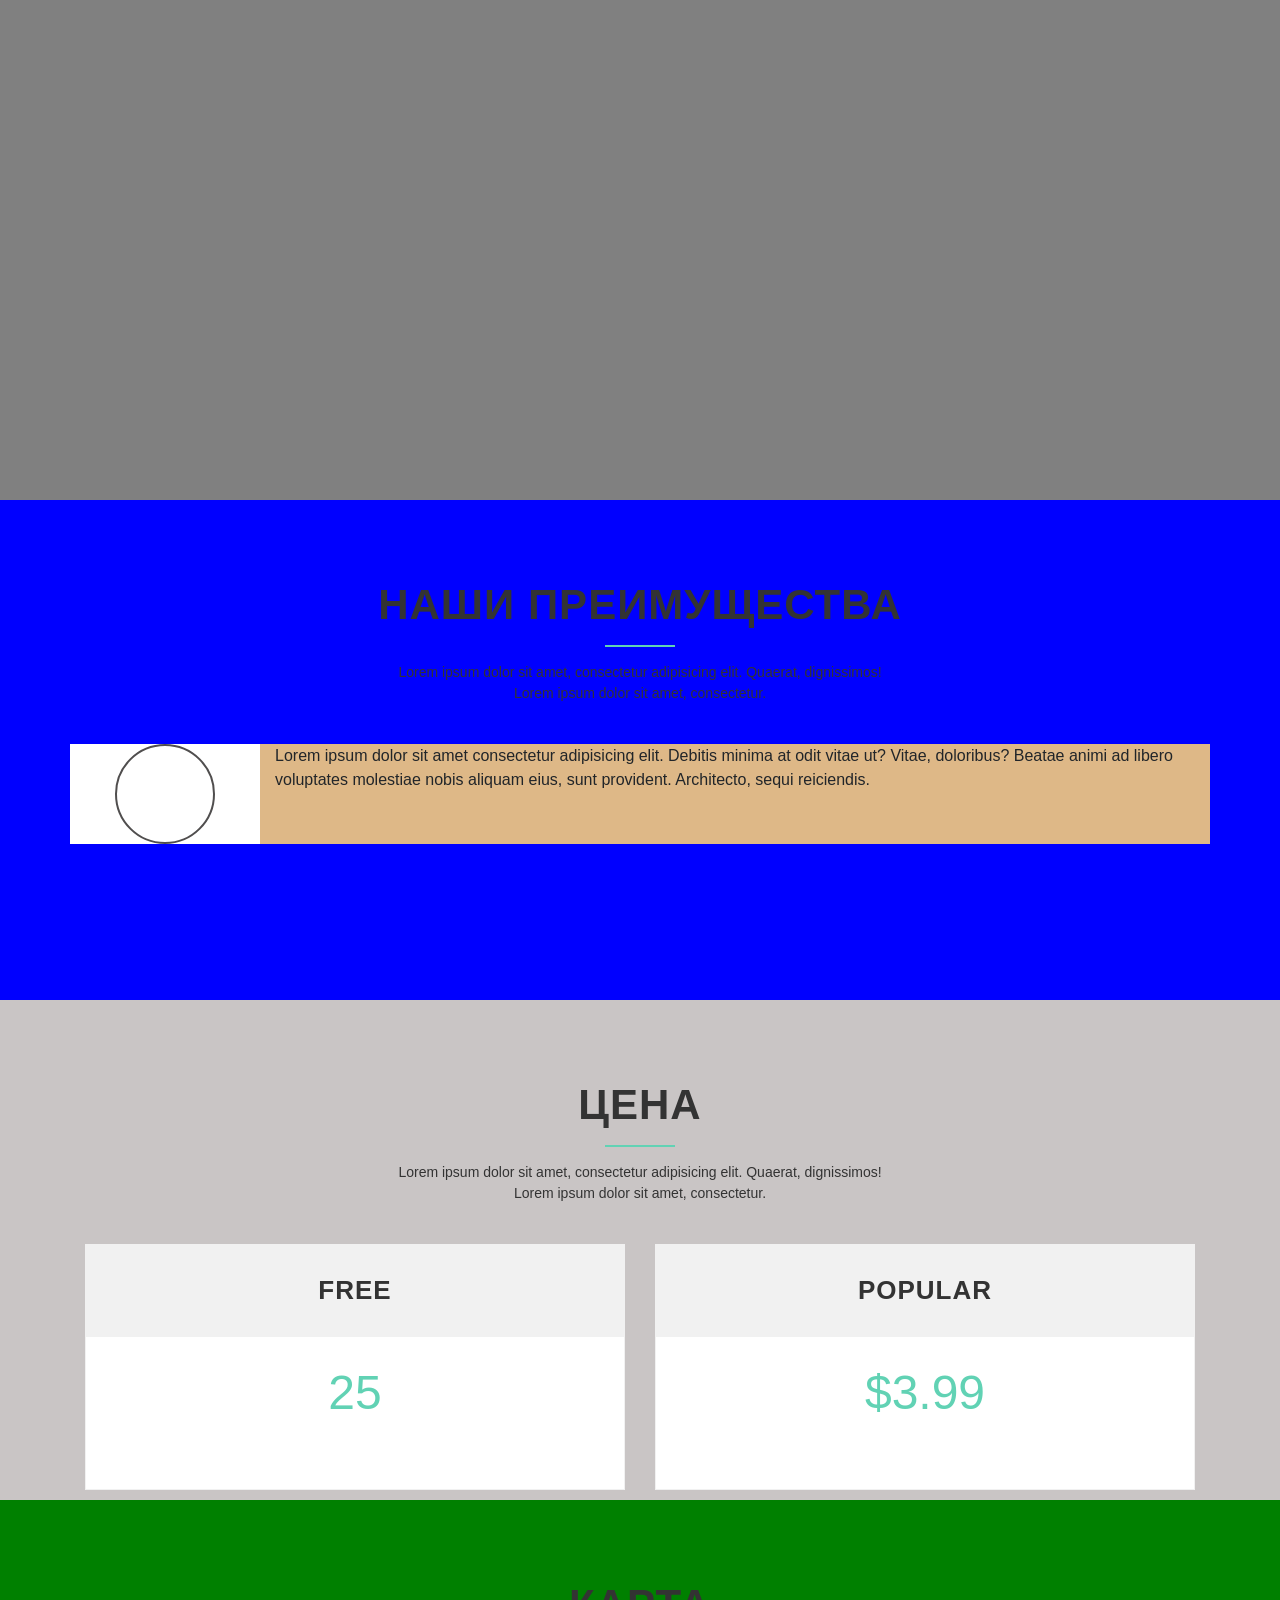
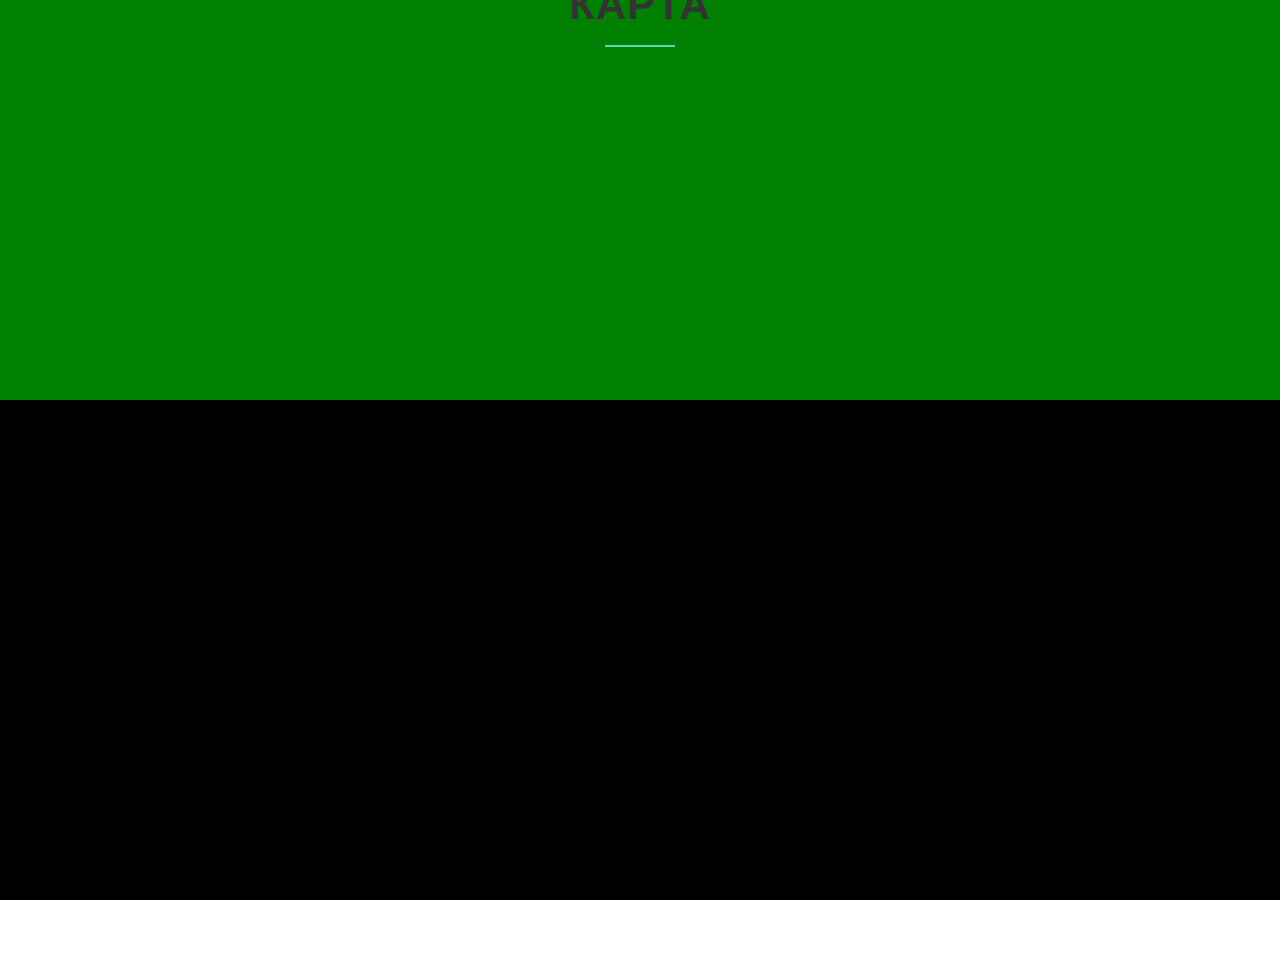
==== Project/project.html @ cc798feb "price" ====
<!doctype html>
<html lang="en">

<head>
    <!-- Required meta tags -->
    <meta charset="utf-8">
    <meta name="viewport" content="width=device-width, initial-scale=1, shrink-to-fit=no">

    <!-- Bootstrap CSS -->
    <link rel="stylesheet" href="https://stackpath.bootstrapcdn.com/bootstrap/4.3.1/css/bootstrap.min.css"
        integrity="sha384-ggOyR0iXCbMQv3Xipma34MD+dH/1fQ784/j6cY/iJTQUOhcWr7x9JvoRxT2MZw1T" crossorigin="anonymous">
    <link rel="stylesheet" href="project.css">
    <link rel="stylesheet" href="./fonts/fontawesome.min.css">
    <title></title>
</head>

<body>

    <section class="contacts">
        <div class="section-contant container"></div>
    </section>

    <section class="advantages">
        <div class="section-contant container">
           <div class="section-header">
               <h2 class="section-title">Наши преимущества</h2>
               <hr class="lines">
               <p class="section-subtitle">Lorem ipsum dolor sit amet, consectetur adipisicing elit. Quaerat,
                   dignissimos! <br> Lorem ipsum dolor sit amet, consectetur.</p>
           </div> 
            <div class="row">
                <div class="service-picture col-2">
                    <div class="icon"></div>
                </div>
                <div class="service-description col-10">
                    Lorem ipsum dolor sit amet consectetur adipisicing elit. Debitis minima at odit vitae ut? Vitae,
                    doloribus? Beatae animi ad libero voluptates molestiae nobis aliquam eius, sunt provident.
                    Architecto, sequi reiciendis.
                </div>
            </div>
        </div>

    </section>

    <section class="price">
        <div class="section-contant container">
            <div class="section-header">
                <h2 class="section-title">Цена</h2>
                <hr class="lines">
                <p class="section-subtitle">Lorem ipsum dolor sit amet, consectetur adipisicing elit. Quaerat,
                    dignissimos! <br> Lorem ipsum dolor sit amet, consectetur.</p>
            </div>

            <div class="row pricing-tables">
                <div class="col-md-6 col-sm-6 col-xs-12">
                    <div class="pricing-table">
                        <div class="pricing-details">
                            <h2>Free</h2>
                            <span>25</span>
                        </div>
                    </div>
                </div>
                <div class="col-md-6 col-sm-6 col-xs-12">
                    <div class="pricing-table">
                        <div class="pricing-details">
                            <h2>Popular</h2>
                            <span>$3.99</span>
                        </div>
                    </div>
                </div>
            </div>


    </section>

    <section class="map">
        <div class="section-contant container">
            <div class="section-header">
                <h2 class="section-title">Карта</h2>
                <hr class="lines">
            </div>
        </div>
    </section>

    <section class="footer">
        <div class="section-contant container"></div>
    </section>



    <!-- Optional JavaScript -->
    <!-- jQuery first, then Popper.js, then Bootstrap JS -->
    <script src="https://code.jquery.com/jquery-3.3.1.slim.min.js"
        integrity="sha384-q8i/X+965DzO0rT7abK41JStQIAqVgRVzpbzo5smXKp4YfRvH+8abtTE1Pi6jizo"
        crossorigin="anonymous"></script>
    <script src="https://cdnjs.cloudflare.com/ajax/libs/popper.js/1.14.7/umd/popper.min.js"
        integrity="sha384-UO2eT0CpHqdSJQ6hJty5KVphtPhzWj9WO1clHTMGa3JDZwrnQq4sF86dIHNDz0W1"
        crossorigin="anonymous"></script>
    <script src="https://stackpath.bootstrapcdn.com/bootstrap/4.3.1/js/bootstrap.min.js"
        integrity="sha384-JjSmVgyd0p3pXB1rRibZUAYoIIy6OrQ6VrjIEaFf/nJGzIxFDsf4x0xIM+B07jRM"
        crossorigin="anonymous"></script>
</body>

</html>
---- Project/project.css ----
h1, h2, h3, h4, h5 {
    font-family: 'Roboto', sans-serif;
    font-size: 40px;
    font-weight: 500;
    letter-spacing: 1px;
    
  }
div{
    display: block;
}

/* SECTION */

section{
    height: 500px;
justify-content: center;
padding: 80px 0;
}
 
  .section-header {
    color: #fff;
    margin-bottom: 40px;
    text-align: center;
  }
  
  .section-header .section-title {
    font-size: 42px;
    margin-top: 0;
    text-transform: uppercase;
    font-weight: 700;
    color: #333;
    position: relative;
  }
  
  .section-header .section-title span {
    color: #61D2B4;
  }
  
  .section-header .section-subtitle {
    margin-top: 15px;
    color: #333;
    font-size: 14px;
    font-weight: 400;
  }
  
  .section-header .lines {
    margin: auto;
    width: 70px;
    position: relative;
    border-top: 2px solid #61D2B4;
    margin-top: 15px;
  }

 .section-contant{
    max-width: 1140px;
    margin-left: auto;
    margin-right: auto;
    padding-left: 15px;
    padding-right: 15px;
    width: 100%;
     height: 500px;

 }

.contacts{
    background: gray;

}

.advantages{
background: blue;
}

.price{
background: rgb(201, 197, 197);
}

.map{
background: green;
}

.footer{
    background: black;
}
.container-fluid.one{
    color: red;
}

.row{
    display: flex;
    flex-wrap: wrap;
    margin-left: -15px;
    margin-right: -15px;
}

.card{
    position: relative;
display: flex;
flex-direction: column;
background: #fff;
border-radius: 0.25rem;
}

.service-picture{
background: #fff;
height: 100px;
display: flex;
justify-content: center;
}

.service-description{
background: burlywood;
height: 100px;
}

.icon{
    height: 100px;
    width: 100px;
    border-radius: 50%;
    border: 2px solid rgb(80, 78, 78);
}
    
.advantages__content{
    display: flex;
}

.advantages__item{
    flex: 1 1 0;
}

/* Price */

.pricing-table {
    padding: 0px 0px 40px 0px;
    margin: 0 auto;
    margin-bottom: 5px;
    border: transparent;
    text-align: center;
    background-color: #FFFFFF;
    border: 1px solid #f1f1f1;
    -webkit-transition: all 0.3s;
    -moz-transition: all 0.3s;
    transition: all 0.3s;
  }
  
  .pricing-table:hover {
    box-shadow: 0 0 20px 0 rgba(0, 0, 0, 0.1);
  }
  
  .pricing-table .pricing-details h2 {
    font-size: 26px;
    font-weight: 700;
    color: #333;
    margin-bottom: 20px;
    text-transform: uppercase;
    background: #f1f1f1;
    padding: 30px 0;
  }
  
  .pricing-table .pricing-details span {
    display: inline-block;
    font-size: 48px;
    font-weight: 400;
    color: #61D2B4;
    margin-bottom: 20px;
  }

  .table-left {
    margin-top: 20px;
  }
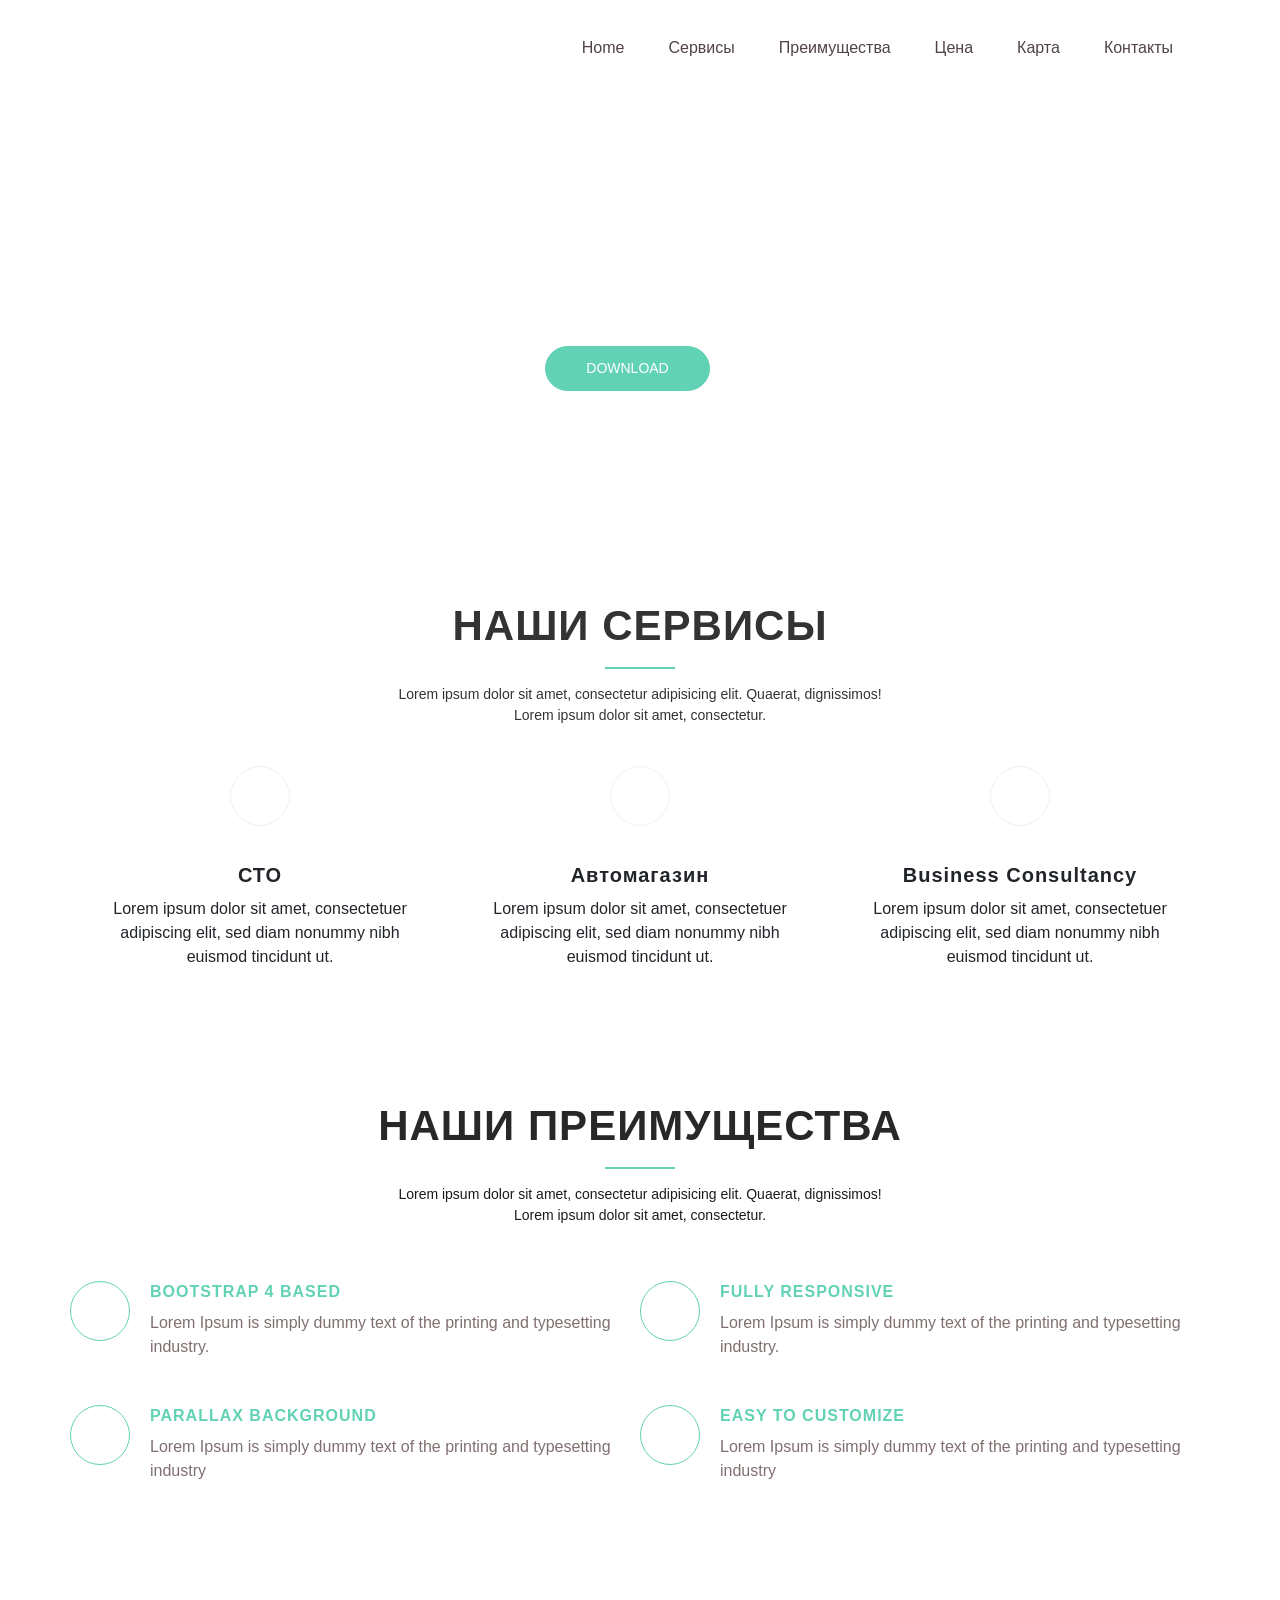
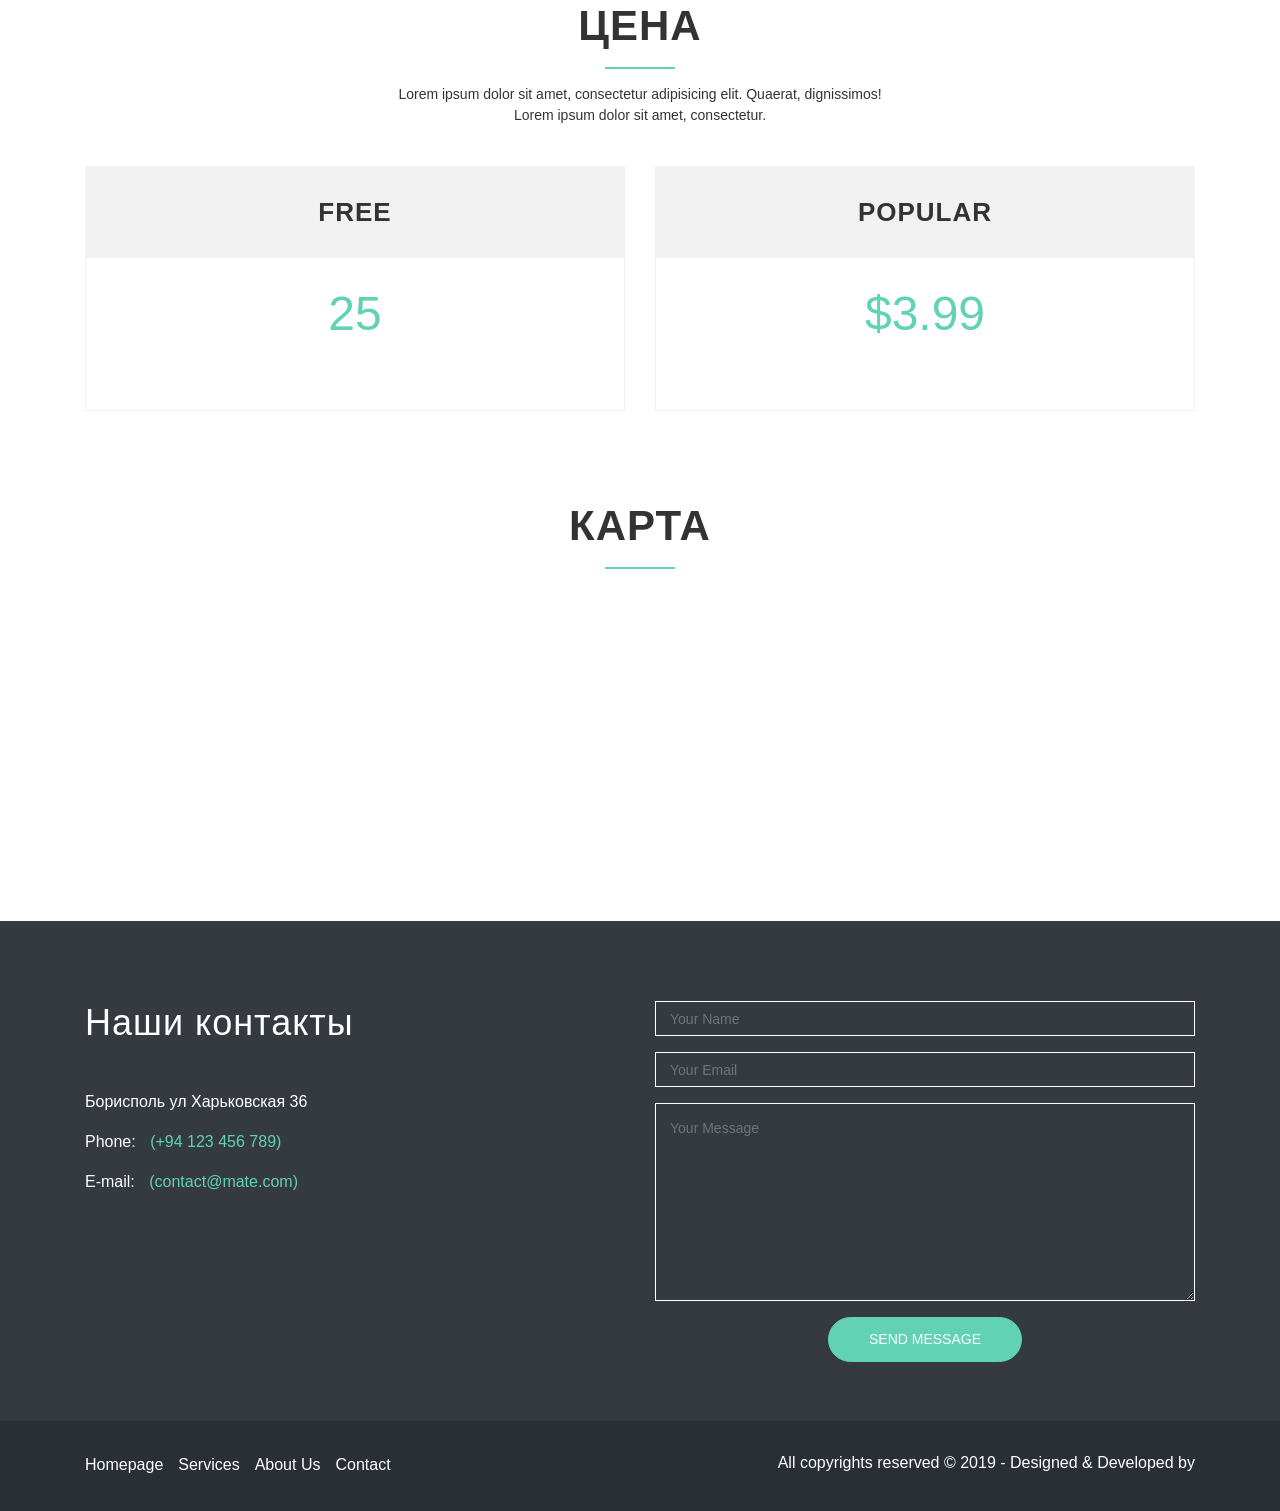
==== commit 530d0d81: "nav" ====
--- a/Project/project.html
+++ b/Project/project.html
@@ -16,33 +16,217 @@
 
 <body>
 
-    <section class="contacts">
-        <div class="section-contant container"></div>
-    </section>
-
-    <section class="advantages">
+
+    <!-- Header Section Start -->
+    <header id="hero-area" data-stellar-background-ratio="0.5">
+        <!-- Navbar Start -->
+
+        <nav class="navbar navbar-expand-lg fixed-top scrolling-navbar indigo">
+            <div class="section-contant container">
+                <!-- Brand and toggle get grouped for better mobile display -->
+                <div class="navbar-header">
+                    <a href="index.html" class="navbar-brand"><img class="img-fulid" src="img/logo.png" alt=""></a>
+                    <button class="navbar-toggler" type="button" data-toggle="collapse" data-target="#main-navbar"
+                        aria-controls="main-navbar" aria-expanded="false" aria-label="Toggle navigation">
+                        <i class="lnr lnr-menu"></i>
+                    </button>
+                </div>
+                <div class="collapse navbar-collapse" id="main-navbar">
+                    <ul class="navbar-nav mr-auto w-100 justify-content-end">
+                        <li class="nav-item">
+                            <a class="nav-link page-scroll" href="#hero-area">Home</a>
+                        </li>
+                        <li class="nav-item">
+                            <a class="nav-link page-scroll" href="#services">Сервисы</a>
+                        </li>
+                        <li class="nav-item">
+                            <a class="nav-link page-scroll" href="#advantages">Преимущества</a>
+                        </li>
+                        <li class="nav-item">
+                            <a class="nav-link page-scroll" href="#pricing">Цена</a>
+                        </li>
+                        <li class="nav-item">
+                            <a class="nav-link page-scroll" href="#map">Карта</a>
+                        </li>
+                        <li class="nav-item">
+                            <a class="nav-link page-scroll" href="#contacts">Контакты</a>
+                        </li>
+                    </ul>
+                </div>
+            </div>
+
+            <!-- Mobile Menu Start -->
+            <ul class="mobile-menu">
+                <li>
+                    <a class="page-scroll" href="#hero-area">Home</a>
+                </li>
+                <li>
+                    <a class="page-scroll" href="#services">Сервисы</a>
+                </li>
+                <li>
+                    <a class="page-scroll" href="#advantages">Преимущества</a>
+                </li>
+                <li>
+                    <a class="page-scroll" href="#pricing">Ценф</a>
+                </li>
+                <li>
+                    <a class="page-scroll" href="#map">Карта</a>
+                </li>
+                <li>
+                    <a class="page-scroll" href="#contacts">Контакты</a>
+                </li>
+            </ul>
+            <!-- Mobile Menu End -->
+        </nav>
+
+        <!-- Navbar End -->
+        <div class="container">
+            <div class="row justify-content-md-center">
+                <div class="col-md-10">
+                    <div class="contents text-center">
+                        <h1 class="wow fadeInDown" data-wow-duration="1000ms" data-wow-delay="0.3s">Mate - Free Parallax
+                            Website Template</h1>
+                        <p class="lead  wow fadeIn" data-wow-duration="1000ms" data-wow-delay="400ms">Lorem ipsum dolor
+                            sit amet, consectetur adipiscing elit. </p>
+                        <a href="#" class="btn btn-common wow fadeInUp" data-wow-duration="1000ms"
+                            data-wow-delay="400ms">Download</a>
+                    </div>
+                </div>
+            </div>
+        </div>
+    </header>
+    <!-- Header Section End -->
+
+    </header>
+
+    <!--Services Section-->
+
+    <section id="services" class="section" data-stellar-background-ratio="0.2">
         <div class="section-contant container">
-           <div class="section-header">
-               <h2 class="section-title">Наши преимущества</h2>
-               <hr class="lines">
-               <p class="section-subtitle">Lorem ipsum dolor sit amet, consectetur adipisicing elit. Quaerat,
-                   dignissimos! <br> Lorem ipsum dolor sit amet, consectetur.</p>
-           </div> 
+            <div class="section-header">
+                <h2 class="section-title">Наши сервисы</h2>
+                <hr class="lines">
+                <p class="section-subtitle">Lorem ipsum dolor sit amet, consectetur adipisicing elit. Quaerat,
+                    dignissimos! <br> Lorem ipsum dolor sit amet, consectetur.</p>
+            </div>
+
             <div class="row">
-                <div class="service-picture col-2">
-                    <div class="icon"></div>
-                </div>
-                <div class="service-description col-10">
-                    Lorem ipsum dolor sit amet consectetur adipisicing elit. Debitis minima at odit vitae ut? Vitae,
-                    doloribus? Beatae animi ad libero voluptates molestiae nobis aliquam eius, sunt provident.
-                    Architecto, sequi reiciendis.
-                </div>
-            </div>
-        </div>
-
-    </section>
-
-    <section class="price">
+                <div class="col-md-4 col-sm-6">
+                    <div class="item-boxes wow fadeInDown" data-wow-delay="0.2s">
+                        <div class="icon">
+                            <i class="lnr lnr-pencil"></i>
+                        </div>
+                        <h4>СТО</h4>
+                        <p>Lorem ipsum dolor sit amet, consectetuer adipiscing elit, sed diam nonummy nibh euismod
+                            tincidunt ut.</p>
+                    </div>
+                </div>
+                <div class="col-md-4 col-sm-6">
+                    <div class="item-boxes wow fadeInDown" data-wow-delay="0.8s">
+                        <div class="icon">
+                            <i class="lnr lnr-code"></i>
+                        </div>
+                        <h4>Автомагазин</h4>
+                        <p>Lorem ipsum dolor sit amet, consectetuer adipiscing elit, sed diam nonummy nibh euismod
+                            tincidunt ut.</p>
+                    </div>
+                </div>
+                <div class="col-md-4 col-sm-6">
+                    <div class="item-boxes wow fadeInDown" data-wow-delay="1.2s">
+                        <div class="icon">
+                            <i class="lnr lnr-mustache"></i>
+                        </div>
+                        <h4>Business Consultancy</h4>
+                        <p>Lorem ipsum dolor sit amet, consectetuer adipiscing elit, sed diam nonummy nibh euismod
+                            tincidunt ut.</p>
+                    </div>
+                </div>
+            </div>
+        </div>
+    </section>
+    <!-- Services Section End -->
+    </div>
+
+    </section>
+
+    <!-- Аdvantages Section  -->
+
+    <section id="advantages" class="section" data-stellar-background-ratio="0.2">
+        <div class="section-contant container">
+            <div class="section-header">
+                <h2 class="section-title">Наши преимущества</h2>
+                <hr class="lines">
+                <p class="section-subtitle">Lorem ipsum dolor sit amet, consectetur adipisicing elit. Quaerat,
+                    dignissimos! <br> Lorem ipsum dolor sit amet, consectetur.</p>
+            </div>
+
+
+            <div class="row">
+                <div class="container">
+                    <div class="row">
+                        <div class="col-lg-6 col-sm-6 col-xs-12 box-item">
+                            <span class="icon">
+                                <i class="lnr lnr-rocket"></i>
+                            </span>
+                            <div class="text">
+                                <h4>Bootstrap 4 Based</h4>
+                                <p>Lorem Ipsum is simply dummy text of the printing and typesetting industry.</p>
+                            </div>
+                        </div>
+                        <div class="col-lg-6 col-sm-6 col-xs-12 box-item">
+                            <span class="icon">
+                                <i class="lnr lnr-laptop-phone"></i>
+                            </span>
+                            <div class="text">
+                                <h4>Fully Responsive</h4>
+                                <p>Lorem Ipsum is simply dummy text of the printing and typesetting industry.</p>
+                            </div>
+                        </div>
+                        <div class="col-lg-6 col-sm-6 col-xs-12 box-item">
+                            <span class="icon">
+                                <i class="lnr lnr-layers"></i>
+                            </span>
+                            <div class="text">
+                                <h4>Parallax Background</h4>
+                                <p>Lorem Ipsum is simply dummy text of the printing and typesetting industry</p>
+                            </div>
+                        </div>
+                        <div class="col-lg-6 col-sm-6 col-xs-12 box-item">
+                            <span class="icon">
+                                <i class="lnr lnr-cog"></i>
+                            </span>
+                            <div class="text">
+                                <h4>Easy to Customize</h4>
+                                <p>Lorem Ipsum is simply dummy text of the printing and typesetting industry</p>
+                            </div>
+                        </div>
+                        <div class="col-lg-6 col-sm-6 col-xs-12 box-item">
+                            <span class="icon">
+                                <i class="lnr lnr-layers"></i>
+                            </span>
+                            <div class="text">
+                                <h4>Parallax Background</h4>
+                                <p>Lorem Ipsum is simply dummy text of the printing and typesetting industry</p>
+                            </div>
+                        </div>
+                        <div class="col-lg-6 col-sm-6 col-xs-12 box-item">
+                            <span class="icon">
+                                <i class="lnr lnr-cog"></i>
+                            </span>
+                            <div class="text">
+                                <h4>Easy to Customize</h4>
+                                <p>Lorem Ipsum is simply dummy text of the printing and typesetting industry</p>
+                            </div>
+                        </div>
+                    </div>
+                </div>
+            </div>
+        </div>
+
+    </section>
+    <!-- Аdvantages Section End -->
+
+    <section id="pricing" class="section" data-stellar-background-ratio="0.2">
         <div class="section-contant container">
             <div class="section-header">
                 <h2 class="section-title">Цена</h2>
@@ -73,7 +257,7 @@
 
     </section>
 
-    <section class="map">
+    <section id="map" class="section" data-stellar-background-ratio="0.2">
         <div class="section-contant container">
             <div class="section-header">
                 <h2 class="section-title">Карта</h2>
@@ -82,12 +266,105 @@
         </div>
     </section>
 
-    <section class="footer">
-        <div class="section-contant container"></div>
-    </section>
-
-
-
+    <!-- Contact Section Start -->
+    <section id="contact" class="section" data-stellar-background-ratio="-0.2">
+        <div class="contact-form">
+            <div class="container">
+                <div class="row">
+                    <div class="col-lg-6 col-sm-6 col-xs-12">
+                        <div class="contact-us">
+                            <h3>Наши контакты</h3>
+                            <div class="contact-address">
+                                <p>Борисполь ул Харьковская 36 </p>
+                                <p class="phone">Phone: <span>(+94 123 456 789)</span></p>
+                                <p class="email">E-mail: <span>(contact@mate.com)</span></p>
+                            </div>
+                        </div>
+                    </div>
+                    <div class="col-lg-6 col-sm-6 col-xs-12">
+                        <div class="contact-block">
+                            <form id="contactForm">
+                                <div class="row">
+                                    <div class="col-md-12">
+                                        <div class="form-group">
+                                            <input type="text" class="form-control" id="name" name="name"
+                                                placeholder="Your Name" required data-error="Please enter your name">
+                                            <div class="help-block with-errors"></div>
+                                        </div>
+                                    </div>
+                                    <div class="col-md-12">
+                                        <div class="form-group">
+                                            <input type="text" placeholder="Your Email" id="email" class="form-control"
+                                                name="name" required data-error="Please enter your email">
+                                            <div class="help-block with-errors"></div>
+                                        </div>
+                                    </div>
+                                    <div class="col-md-12">
+                                        <div class="form-group">
+                                            <textarea class="form-control" id="message" placeholder="Your Message"
+                                                rows="8" data-error="Write your message" required></textarea>
+                                            <div class="help-block with-errors"></div>
+                                        </div>
+                                        <div class="submit-button text-center">
+                                            <button class="btn btn-common" id="submit" type="submit">Send
+                                                Message</button>
+                                            <div id="msgSubmit" class="h3 text-center hidden"></div>
+                                            <div class="clearfix"></div>
+                                        </div>
+                                    </div>
+                                </div>
+                            </form>
+                        </div>
+                    </div>
+                </div>
+            </div>
+        </div>
+    </section>
+    <!-- Contact Section End -->
+
+    <!-- Footer Section Start -->
+    <footer>
+        <div class="container">
+            <div class="row">
+                <!-- Footer Links -->
+                <div class="col-lg-6 col-sm-6 col-xs-12">
+                    <ul class="footer-links">
+                        <li>
+                            <a href="#">Homepage</a>
+                        </li>
+                        <li>
+                            <a href="#">Services</a>
+                        </li>
+                        <li>
+                            <a href="#">About Us</a>
+                        </li>
+                        <li>
+                            <a href="#">Contact</a>
+                        </li>
+                    </ul>
+                </div>
+                <div class="col-lg-6 col-sm-6 col-xs-12">
+                    <div class="copyright">
+                        <p>All copyrights reserved &copy; 2019 - Designed & Developed by </p>
+                    </div>
+                </div>
+            </div>
+        </div>
+    </footer>
+    <!-- Footer Section End -->
+
+    <!--  Go To Top Link
+   <a href="#" class="back-to-top">
+    <i class="lnr lnr-arrow-up"></i>
+  </a>
+  
+  <div id="loader">
+    <div class="spinner">
+      <div class="double-bounce1"></div>
+      <div class="double-bounce2"></div>
+    </div>
+  </div>  
+ -->
     <!-- Optional JavaScript -->
     <!-- jQuery first, then Popper.js, then Bootstrap JS -->
     <script src="https://code.jquery.com/jquery-3.3.1.slim.min.js"
--- a/Project/project.css
+++ b/Project/project.css
@@ -1,3 +1,8 @@
+/* 
+1. SECTION TITLE
+2. Button
+3. Nav Bar */
+
 h1, h2, h3, h4, h5 {
     font-family: 'Roboto', sans-serif;
     font-size: 40px;
@@ -8,9 +13,32 @@
 div{
     display: block;
 }
-
-/* SECTION */
-
+ul {
+    margin: 0;
+    padding: 0;
+  }
+  
+  ul li {
+    list-style: none;
+  }
+  
+  a:hover,
+  a:focus {
+    text-decoration: none;
+    outline: none;
+  }
+  
+  a:not([href]):not([tabindex]) {
+    color: rgb(105, 104, 104);
+  }
+  
+  a:not([href]):not([tabindex]):focus, a:not([href]):not([tabindex]):hover {
+    color: #61D2B4;
+  } 
+
+/* ==========================================================================
+  5. SECTION TITLE
+   ========================================================================== */
 section{
     height: 500px;
 justify-content: center;
@@ -58,30 +86,374 @@
     padding-left: 15px;
     padding-right: 15px;
     width: 100%;
-     height: 500px;
-
  }
 
-.contacts{
-    background: gray;
-
-}
-
-.advantages{
-background: blue;
-}
-
-.price{
-background: rgb(201, 197, 197);
-}
-
-.map{
-background: green;
-}
-
-.footer{
-    background: black;
-}
+/* ==========================================================================
+  5. Button
+   ========================================================================== */
+ .btn {
+    font-size: 14px;
+    padding: 11px 40px;
+    border-radius: 0px;
+    font-weight: 400;
+    color: #fff;
+    text-transform: uppercase;
+    -webkit-transition: all 0.2s linear;
+    -moz-transition: all 0.2s linear;
+    -o-transition: all 0.2s linear;
+    transition: all 0.2s linear;
+    display: inline-block;
+  }
+  
+  .btn:focus,
+  .btn:active {
+    box-shadow: none;
+    outline: none;
+    color: #fff;
+  }
+  
+  .btn-common {
+    border: 1px solid #61D2B4;
+    background: #61D2B4;
+    position: relative;
+    color: #fff;
+    z-index: 1;
+    border-radius: 30px;
+  }
+  
+  .btn-common:hover {
+    color: #fff;
+    background: #33b391;
+    border-color: #33b391;
+    transition: all .50s ease-in-out;
+    -moz-transition: all .50s ease-in-out;
+    -webkit-transition: all .50s ease-in-out;
+  }
+  
+  .btn-border {
+    color: #fff;
+    background-color: transparent;
+    border: 2px solid #fff;
+    border-radius: 4px;
+  }
+  
+  .btn-border:hover {
+    border: 2px solid #fff;
+    color: #fff;
+    background-color: #61D2B4;
+  }
+  
+  .btn-lg {
+    padding: 14px 33px;
+    text-transform: uppercase;
+    font-size: 16px;
+  }
+  
+  .btn-rm {
+    padding: 7px 0px;
+    color: #999;
+    text-transform: capitalize;
+  }
+  
+  .btn-rm i {
+    vertical-align: middle;
+  }
+  
+  button:focus {
+    outline: none !important;
+  }
+  
+  .clear {
+    clear: both;
+  }
+
+/* ==========================================================================
+  5. Pre loader
+   ========================================================================== */
+
+     #loader {
+        position: fixed;
+        top: 0;
+        left: 0;
+        width: 100%;
+        height: 100%;
+        background: #333;
+        z-index: 9999999999;
+      }
+      
+      .spinner {
+        width: 40px;
+        height: 40px;
+        top: 45%;
+        position: relative;
+        margin: 0px auto;
+      }
+      
+      .double-bounce1, .double-bounce2 {
+        width: 100%;
+        height: 100%;
+        border-radius: 50%;
+        background-color: #61D2B4;
+        opacity: 0.6;
+        position: absolute;
+        top: 0;
+        left: 0;
+        -webkit-animation: sk-bounce 2.0s infinite ease-in-out;
+        animation: sk-bounce 2.0s infinite ease-in-out;
+      }
+      
+      .double-bounce2 {
+        -webkit-animation-delay: -1.0s;
+        animation-delay: -1.0s;
+      }
+      
+      @-webkit-keyframes sk-bounce {
+        0%, 100% {
+          -webkit-transform: scale(0);
+        }
+        50% {
+          -webkit-transform: scale(1);
+        }
+      }
+      
+      @keyframes sk-bounce {
+        0%, 100% {
+          transform: scale(0);
+          -webkit-transform: scale(0);
+        }
+        50% {
+          transform: scale(1);
+          -webkit-transform: scale(1);
+        }
+      }
+
+/* ==========================================================================
+  5. Scroll To Up 
+   ========================================================================== */
+   .back-to-top {
+    display: none;
+    position: fixed;
+    bottom: 18px;
+    right: 15px;
+  }
+  
+  .back-to-top i {
+    display: block;
+    width: 36px;
+    height: 36px;
+    line-height: 36px;
+    color: #fff;
+    font-size: 14px;
+    text-align: center;
+    border-radius: 4px;
+    background-color: #61D2B4;
+    -webkit-transition: all 0.2s linear;
+    -moz-transition: all 0.2s linear;
+    -o-transition: all 0.2s linear;
+    transition: all 0.2s linear;
+  }
+
+/* ==========================================================================
+  5. Hero Area
+   ========================================================================== */
+#hero-area {
+    background: url(../img/hero-area.jpg) fixed no-repeat;
+    background-size: cover;
+    color: #fff;
+    overflow: hidden;
+    position: relative;
+  }
+  
+  #hero-area .overlay {
+    position: absolute;
+    width: 100%;
+    height: 100%;
+    top: 0px;
+    left: 0px;
+    background: #61D2B4;
+    opacity: 0.9;
+  }
+  
+  #hero-area .contents {
+    padding: 200px 0 130px;
+  }
+  
+  #hero-area .contents h1 {
+    color: #fff;
+    font-size: 42px;
+    font-weight: 700;
+    margin-bottom: 25px;
+  }
+  
+  #hero-area .contents p {
+    font-size: 14px;
+    color: #fff;
+    font-weight: 400;
+    line-height: 30px;
+    letter-spacing: 0.5px;
+  }
+  
+  #hero-area .contents .btn {
+    margin: 25px 25px 0px 0px;
+    text-transform: uppercase;
+  }
+  
+  #hero-area .banner_bottom_btn {
+    margin-top: 40px;
+  }
+  
+  #hero-area .banner_bottom_btn i {
+    color: #fff;
+    font-size: 48px;
+    -webkit-transition: all 0.2s linear;
+    -moz-transition: all 0.2s linear;
+    -o-transition: all 0.2s linear;
+    transition: all 0.2s linear;
+  }
+  
+  #hero-area .banner_bottom_btn i:hover {
+    color: #61D2B4;
+  }
+
+
+/* ==========================================================================
+  5. Nav Bar 
+   ========================================================================== */
+
+.navbar{
+background: rgb(26, 23, 23);
+position: fixed;
+}
+
+.navbar-brand {
+    position: relative;
+    padding: 0px;
+  }
+  
+
+  .top-nav-collapse {
+    background: #fff;
+    z-index: 999999;
+    top: 0px !important;
+    padding: 0;
+    box-shadow: 0px 3px 6px 3px rgba(201, 198, 198, 0.06);
+    -webkit-animation-duration: 1s;
+    animation-duration: 1s;
+    -webkit-animation-fill-mode: both;
+    animation-fill-mode: both;
+    -webkit-animation-name: fadeInDown;
+    animation-name: fadeInDown;
+    background: #fff !important;
+  }
+  
+  .top-nav-collapse .navbar-brand {
+    top: 0px;
+  }
+  
+  .top-nav-collapse .navbar-nav .nav-link {
+    color: #333 !important;
+    margin-top: 0px !important;
+    margin-bottom: 0px !important;
+  }
+  
+  .top-nav-collapse .navbar-nav .nav-link:hover {
+    color: #61D2B4 !important;
+  }
+  
+  .top-nav-collapse .navbar-nav .nav-link.active {
+    color: #fff !important;
+  }
+  
+  .indigo {
+    background: transparent;
+  }
+  
+  .navbar-expand-lg .navbar-nav .nav-link {
+    color: #504343;
+    padding: 0 22px;
+    margin-top: 20px;
+    margin-bottom: 20px;
+    line-height: 40px;
+    border-radius: 30px;
+    background: transparent;
+    -webkit-transition: all 0.3s ease-in-out;
+    -moz-transition: all 0.3s ease-in-out;
+    transition: all 0.3s ease-in-out;
+  }
+  
+  .navbar-expand-lg .navbar-nav li a:hover,
+  .navbar-expand-lg .navbar-nav li .active > a,
+  .navbar-expand-lg .navbar-nav li a:focus {
+    color: #61D2B4;
+  }
+  
+  .navbar .nav-link.active {
+    color: rgb(61, 60, 60) !important;
+    background: #61D2B4;
+  }
+  
+  .dropdown-toggle::after {
+    display: none;
+  }
+  
+  .slicknav_btn {
+    border-color: #61D2B4;
+  }
+  
+  .slicknav_menu .slicknav_icon-bar {
+    background: #61D2B4;
+  }
+/* only small tablets */
+@media (min-width: 768px) and (max-width: 991px) {
+    #nav-main li a.nav-link {
+      padding-top: 18px;
+    }
+  }
+  
+  .navbar-toggler {
+    display: none;
+  }
+  
+  .mobile-menu {
+    display: none;
+  }
+  
+  .slicknav_menu {
+    display: none;
+  }
+  
+  @media screen and (max-width: 768px) {
+    .navbar-header {
+      width: 100%;
+    }
+    .navbar-brand {
+      position: absolute;
+      padding: 15px;
+      top: 0;
+    }
+    .navbar-brand img {
+      width: 70%;
+    }
+    #mobile-menu {
+      display: none;
+    }
+    .slicknav_menu {
+      display: block;
+    }
+    .slicknav_nav .active a {
+      background: #61D2B4;
+      color: #fff;
+    }
+    .slicknav_nav a:hover, .slicknav_nav .active {
+      color: #61D2B4;
+      background: #f8f9fa;
+    }
+    .slicknav_nav .dropdown li a.active {
+      background: #f8f9fa;
+      color: #61D2B4;
+    }
+  }
+
 .container-fluid.one{
     color: red;
 }
@@ -101,14 +473,14 @@
 border-radius: 0.25rem;
 }
 
-.service-picture{
+.advantages-picture{
 background: #fff;
 height: 100px;
 display: flex;
 justify-content: center;
 }
 
-.service-description{
+.advantages-description{
 background: burlywood;
 height: 100px;
 }
@@ -127,9 +499,138 @@
 .advantages__item{
     flex: 1 1 0;
 }
-
-/* Price */
-
+/* ==========================================================================
+  5. Services section
+   ========================================================================== */
+   .item-boxes {
+    text-align: center;
+    padding: 0px 15px;
+    margin-bottom: 15px;
+    -webkit-transition: all 0.3s ease 0s;
+    -moz-transition: all 0.3s ease 0s;
+    transition: all 0.3s ease 0s;
+  }
+  
+  .item-boxes .icon {
+    width: 60px;
+    height: 60px;
+    text-align: center;
+    border: 1px solid #f1f1f1;
+    display: inline-block;
+    border-radius: 30px;
+    margin-bottom: 30px;
+    -webkit-transition: all 0.3s ease-in-out;
+    -moz-transition: all 0.3s ease-in-out;
+    transition: all 0.3s ease-in-out;
+  }
+  
+  .item-boxes .icon i {
+    font-size: 26px;
+    line-height: 60px;
+    color: #61D2B4;
+  }
+  
+  .item-boxes h4 {
+    font-size: 20px;
+    font-weight: 700;
+    margin-bottom: 10px;
+  }
+  
+  .item-boxes:hover .icon {
+    background: #61D2B4;
+  }
+  
+  .item-boxes:hover .icon i {
+    color: #fff;
+  }
+
+  /* ==========================================================================
+  6. Advantages Section Style
+   ========================================================================== */
+#advantages {
+    background: fixed no-repeat;
+    background-size: cover;
+    color: rgb(128, 111, 111);
+    overflow: hidden;
+    position: relative;
+  }
+  
+  #advantages .section-title {
+    color: rgb(41, 39, 39);
+  }
+  
+  #advantages .section-subtitle {
+    color: rgb(29, 26, 26);
+  }
+  
+  #advantages .icon {
+    display: inline-block;
+    width: 60px;
+    height: 60px;
+    border-radius: 30px;
+    text-align: center;
+    position: relative;
+    z-index: 1;
+  }
+  
+  #advantages .box-item {
+    padding: 15px 0;
+  }
+  
+  #advantages .box-item .icon {
+    border: 1px solid #61D2B4;
+    text-align: center;
+    float: left;
+    -webkit-transition: all 0.2s linear;
+    -moz-transition: all 0.2s linear;
+    -o-transition: all 0.2s linear;
+    transition: all 0.2s linear;
+  }
+  
+  #advantages .box-item .icon i {
+    color: #61D2B4;
+    font-size: 24px;
+    line-height: 60px;
+    -webkit-transition: all 0.2s linear;
+    -moz-transition: all 0.2s linear;
+    -o-transition: all 0.2s linear;
+    transition: all 0.2s linear;
+  }
+  
+  #advantages .box-item .text {
+    padding-left: 80px;
+  }
+  
+  #advantages .box-item .text h4 {
+    color: #61D2B4;
+    font-weight: 700;
+    font-size: 16px;
+    text-transform: uppercase;
+    line-height: 22px;
+  }
+  
+  #features .box-item .text p {
+    font-size: 14px;
+    line-height: 26px;
+  }
+  
+  #advantages .box-item:hover .icon {
+    background: #61D2B4;
+  }
+  
+  #advantages .box-item:hover .icon i {
+    color: #1d1919;
+  }
+  
+  #advantages .show-box img {
+    position: absolute;
+    bottom: -120px;
+  }
+
+
+/* ==========================================================================
+15. Price
+ ========================================================================== */
 .pricing-table {
     padding: 0px 0px 40px 0px;
     margin: 0 auto;
@@ -169,3 +670,101 @@
     margin-top: 20px;
   }
 
+/* ==========================================================================
+  14. Contact Us
+  ========================================================================== */
+  .contact-us h3 {
+    font-size: 36px;
+    margin-bottom: 45px;
+  }
+  
+  .contact-us p span {
+    color: #61D2B4;
+    padding-left: 10px;
+  }
+  
+  #contact {
+    background: #343a40;
+    color: #fff;
+    position: relative;
+  }
+  
+  .form-control {
+    width: 100%;
+    margin-bottom: 10px;
+    padding: 14px;
+    border-color: #fff;
+    border-radius: 0px;
+    color: #fff;
+    background: transparent;
+    font-size: 14px;
+    -webkit-transition: all 0.3s;
+    -moz-transition: all 0.3s;
+    transition: all 0.3s;
+  }
+  
+  .form-control:focus {
+    box-shadow: none;
+    color: #fff;
+    border-color: #61D2B4;
+    background: transparent;
+    outline: none;
+  }
+  
+  .btn.disabled, .btn:disabled {
+    opacity: 1;
+  }
+  
+  .text-danger {
+    font-size: 14px;
+    margin-top: 10px;
+  }
+  
+  .list-unstyled li {
+    color: #d9534f;
+  }
+
+/* ==========================================================================
+15. Footer Style
+ ========================================================================== */
+ footer {
+    background: #292f35;
+    padding: 20px 0;
+  }
+  
+  .footer-links {
+    line-height: 48px;
+  }
+  
+  .footer-links li {
+    float: left;
+  }
+  
+  .footer-links li a {
+    color: #fff;
+    margin-right: 15px;
+    transition: all 0.3s ease-in-out;
+    -webkit-transition: all 0.3s ease-in-out;
+    -moz-transition: all 0.3s ease-in-out;
+  }
+  
+  .footer-links li a:hover {
+    color: #61D2B4;
+  }
+  
+  .copyright {
+    margin-top: 10px;
+    float: right;
+  }
+  
+  .copyright p {
+    color: #fff;
+  }
+  
+  .copyright p a {
+    color: #fff;
+  }
+  
+  .copyright p a:hover {
+    color: #61D2B4;
+  }
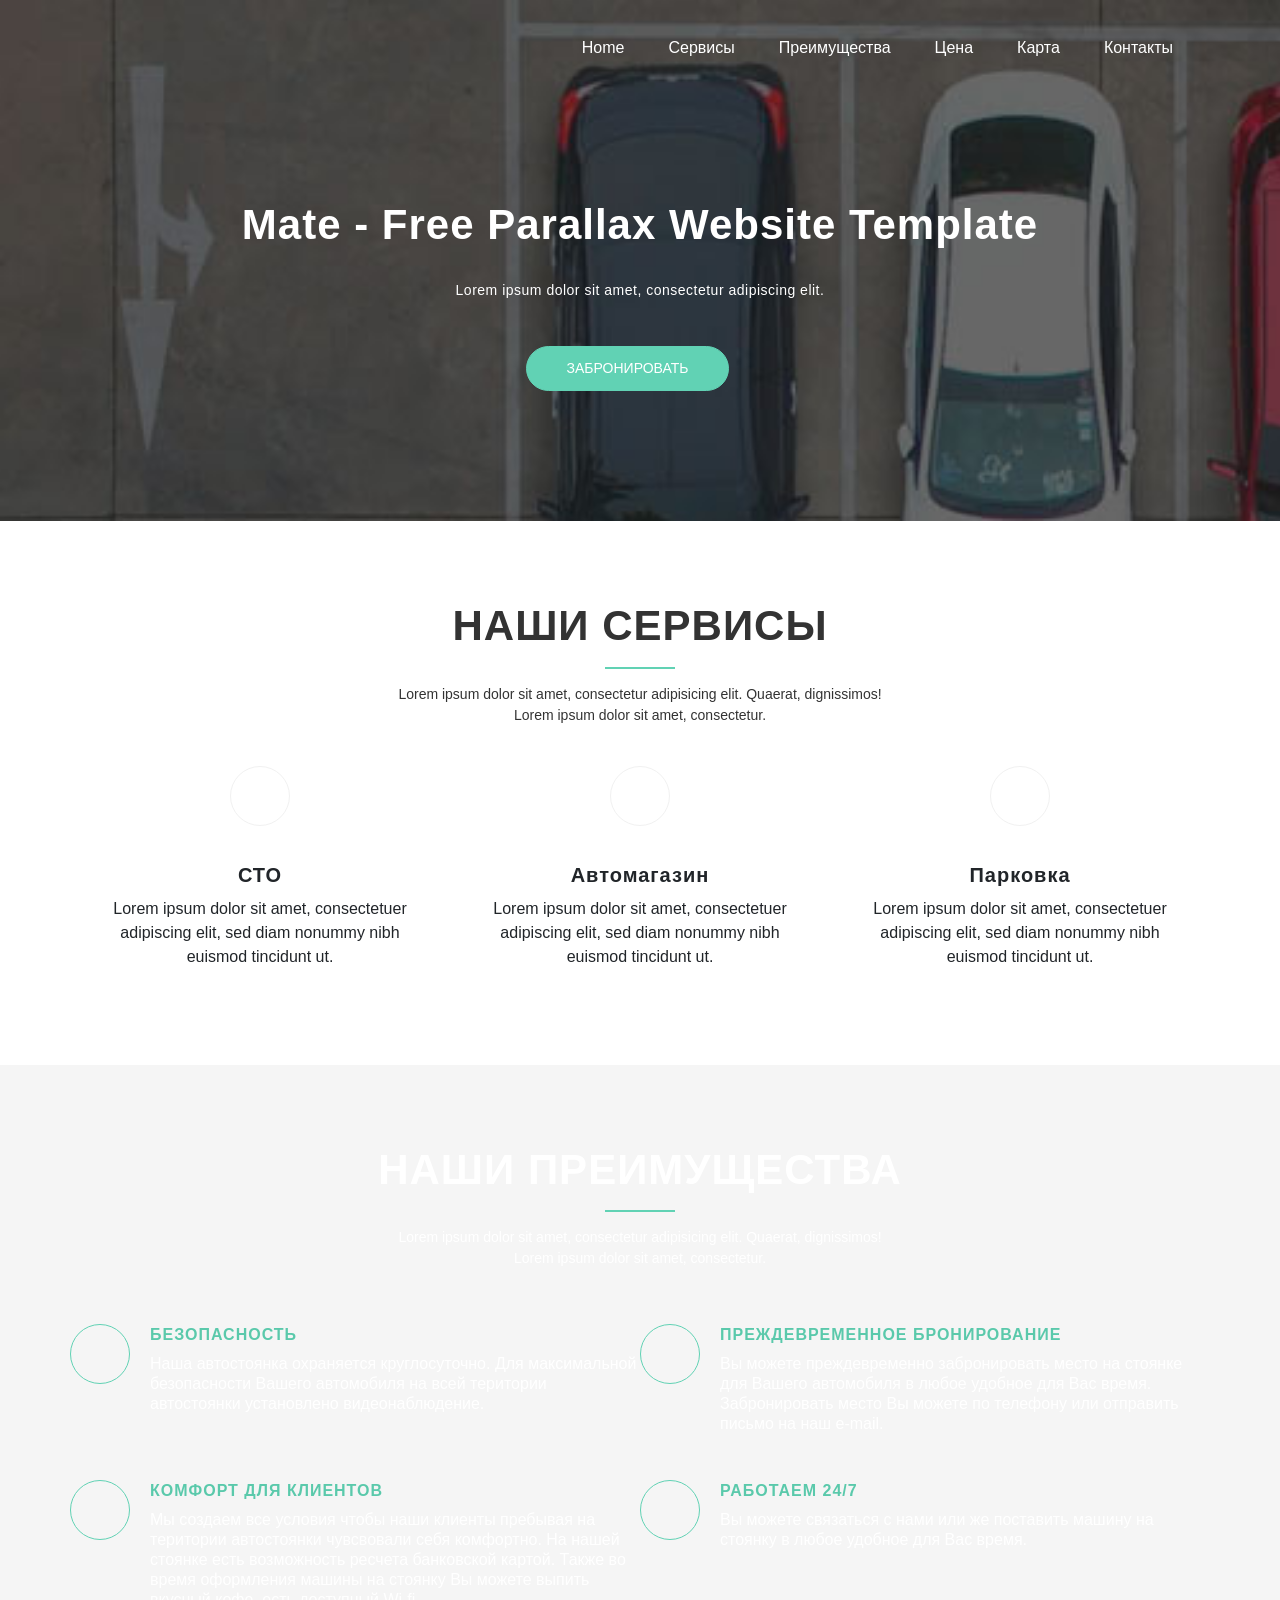
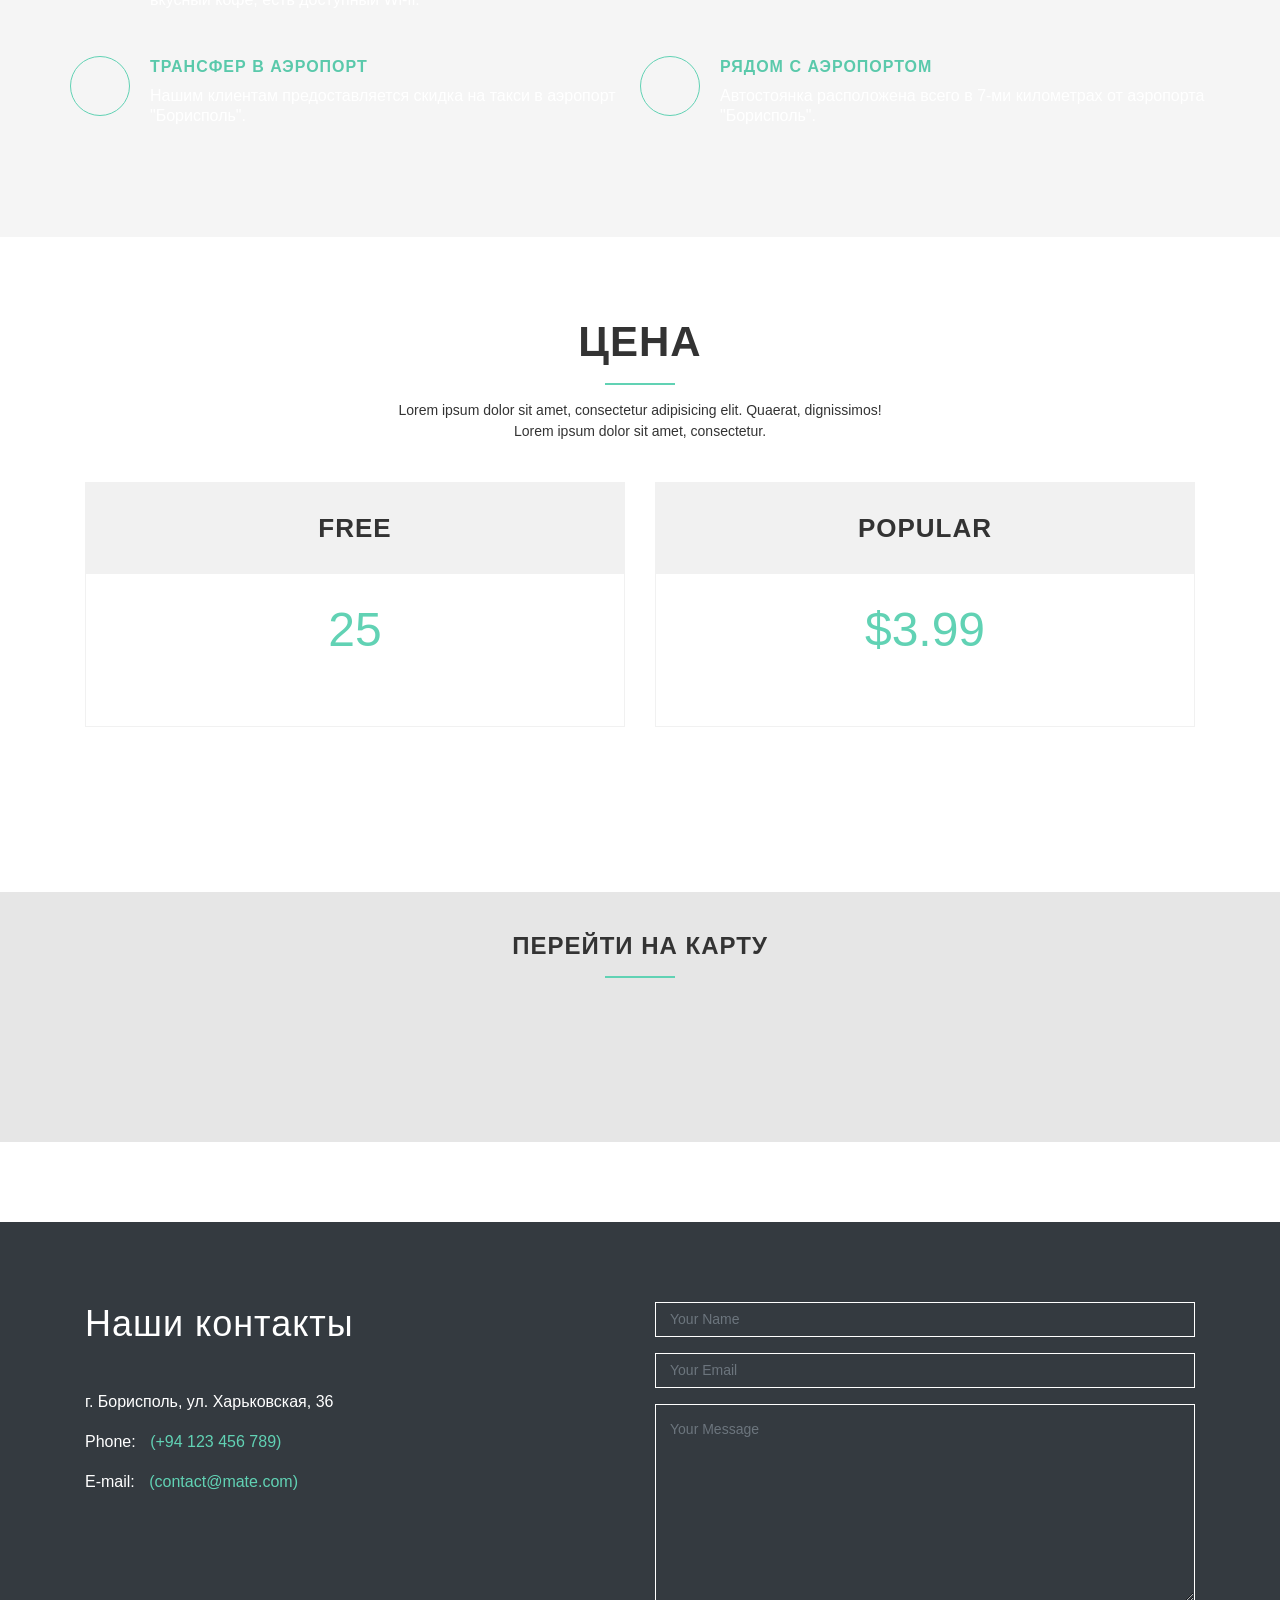
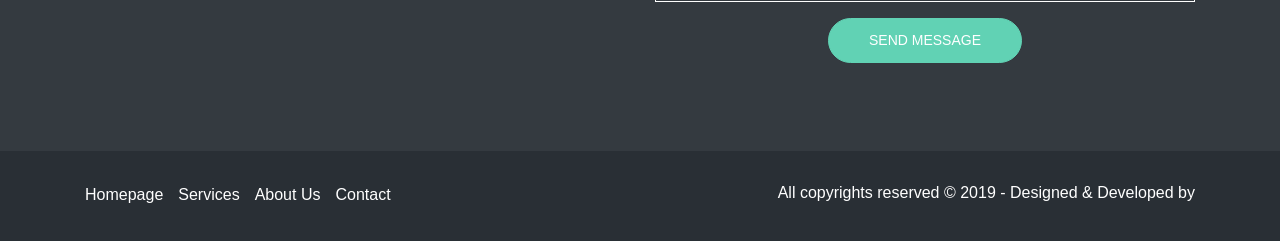
==== commit e40af6de: "added icons" ====
--- a/Project/project.html
+++ b/Project/project.html
@@ -10,7 +10,6 @@
     <link rel="stylesheet" href="https://stackpath.bootstrapcdn.com/bootstrap/4.3.1/css/bootstrap.min.css"
         integrity="sha384-ggOyR0iXCbMQv3Xipma34MD+dH/1fQ784/j6cY/iJTQUOhcWr7x9JvoRxT2MZw1T" crossorigin="anonymous">
     <link rel="stylesheet" href="project.css">
-    <link rel="stylesheet" href="./fonts/fontawesome.min.css">
     <title></title>
 </head>
 
@@ -89,7 +88,7 @@
                         <p class="lead  wow fadeIn" data-wow-duration="1000ms" data-wow-delay="400ms">Lorem ipsum dolor
                             sit amet, consectetur adipiscing elit. </p>
                         <a href="#" class="btn btn-common wow fadeInUp" data-wow-duration="1000ms"
-                            data-wow-delay="400ms">Download</a>
+                            data-wow-delay="400ms">Забронировать</a>
                     </div>
                 </div>
             </div>
@@ -114,7 +113,7 @@
                 <div class="col-md-4 col-sm-6">
                     <div class="item-boxes wow fadeInDown" data-wow-delay="0.2s">
                         <div class="icon">
-                            <i class="lnr lnr-pencil"></i>
+                            <i class="fas fa-wrench"></i>
                         </div>
                         <h4>СТО</h4>
                         <p>Lorem ipsum dolor sit amet, consectetuer adipiscing elit, sed diam nonummy nibh euismod
@@ -124,7 +123,7 @@
                 <div class="col-md-4 col-sm-6">
                     <div class="item-boxes wow fadeInDown" data-wow-delay="0.8s">
                         <div class="icon">
-                            <i class="lnr lnr-code"></i>
+                            <i class="fas fa-car"></i>
                         </div>
                         <h4>Автомагазин</h4>
                         <p>Lorem ipsum dolor sit amet, consectetuer adipiscing elit, sed diam nonummy nibh euismod
@@ -134,9 +133,9 @@
                 <div class="col-md-4 col-sm-6">
                     <div class="item-boxes wow fadeInDown" data-wow-delay="1.2s">
                         <div class="icon">
-                            <i class="lnr lnr-mustache"></i>
-                        </div>
-                        <h4>Business Consultancy</h4>
+                            <i class="fas fa-parking"></i>
+                        </div>
+                        <h4>Парковка</h4>
                         <p>Lorem ipsum dolor sit amet, consectetuer adipiscing elit, sed diam nonummy nibh euismod
                             tincidunt ut.</p>
                     </div>
@@ -166,56 +165,56 @@
                     <div class="row">
                         <div class="col-lg-6 col-sm-6 col-xs-12 box-item">
                             <span class="icon">
-                                <i class="lnr lnr-rocket"></i>
-                            </span>
-                            <div class="text">
-                                <h4>Bootstrap 4 Based</h4>
-                                <p>Lorem Ipsum is simply dummy text of the printing and typesetting industry.</p>
-                            </div>
-                        </div>
-                        <div class="col-lg-6 col-sm-6 col-xs-12 box-item">
-                            <span class="icon">
-                                <i class="lnr lnr-laptop-phone"></i>
-                            </span>
-                            <div class="text">
-                                <h4>Fully Responsive</h4>
-                                <p>Lorem Ipsum is simply dummy text of the printing and typesetting industry.</p>
-                            </div>
-                        </div>
-                        <div class="col-lg-6 col-sm-6 col-xs-12 box-item">
-                            <span class="icon">
-                                <i class="lnr lnr-layers"></i>
-                            </span>
-                            <div class="text">
-                                <h4>Parallax Background</h4>
-                                <p>Lorem Ipsum is simply dummy text of the printing and typesetting industry</p>
-                            </div>
-                        </div>
-                        <div class="col-lg-6 col-sm-6 col-xs-12 box-item">
-                            <span class="icon">
-                                <i class="lnr lnr-cog"></i>
-                            </span>
-                            <div class="text">
-                                <h4>Easy to Customize</h4>
-                                <p>Lorem Ipsum is simply dummy text of the printing and typesetting industry</p>
-                            </div>
-                        </div>
-                        <div class="col-lg-6 col-sm-6 col-xs-12 box-item">
-                            <span class="icon">
-                                <i class="lnr lnr-layers"></i>
-                            </span>
-                            <div class="text">
-                                <h4>Parallax Background</h4>
-                                <p>Lorem Ipsum is simply dummy text of the printing and typesetting industry</p>
-                            </div>
-                        </div>
-                        <div class="col-lg-6 col-sm-6 col-xs-12 box-item">
-                            <span class="icon">
-                                <i class="lnr lnr-cog"></i>
-                            </span>
-                            <div class="text">
-                                <h4>Easy to Customize</h4>
-                                <p>Lorem Ipsum is simply dummy text of the printing and typesetting industry</p>
+                                <i class="fas fa-shield-alt"></i>
+                            </span>
+                            <div class="text">
+                                <h4>Безопасность</h4>
+                                <p>Наша автостоянка охраняется круглосуточно. Для максимальной безопасности Вашего автомобиля на всей територии автостоянки установлено видеонаблюдение.</p>
+                            </div>
+                        </div>
+                        <div class="col-lg-6 col-sm-6 col-xs-12 box-item">
+                            <span class="icon">
+                                <i class="far fa-calendar-alt"></i>
+                            </span>
+                            <div class="text">
+                                <h4>Преждевременное бронирование</h4>
+                                <p>Вы можете преждевременно забронировать место на стоянке для Вашего автомобиля в любое удобное для Вас время. Забронировать место Вы можете по телефону или отправить письмо на наш e-mail.</p>
+                            </div>
+                        </div>
+                        <div class="col-lg-6 col-sm-6 col-xs-12 box-item">
+                            <span class="icon">
+                                <i class="fas fa-user-friends"></i>
+                            </span>
+                            <div class="text">
+                                <h4>Комфорт для клиентов</h4>
+                                <p>Мы создаем все условия чтобы наши клиенты пребывая на територии автостоянки чувсвовали себя комфортно. На нашей стоянке есть возможность ресчета банковской картой. Также во время оформления машины на стоянку Вы можете выпить вкусный кофе, есть доступный Wi-fi.</p>
+                            </div>
+                        </div>
+                        <div class="col-lg-6 col-sm-6 col-xs-12 box-item">
+                            <span class="icon">
+                                <i class="fas fa-clock"></i>
+                            </span>
+                            <div class="text">
+                                <h4>Работаем 24/7</h4>
+                                <p>Вы можете связаться с нами или же поставить машину на стоянку в любое удобное для Вас время.</p>
+                            </div>
+                        </div>
+                        <div class="col-lg-6 col-sm-6 col-xs-12 box-item">
+                            <span class="icon">
+                                <i class="fas fa-taxi"></i>
+                            </span>
+                            <div class="text">
+                                <h4>Трансфер в аэропорт</h4>
+                                <p>Нашим клиентам предоставляется скидка на такси в аэропорт "Борисполь".</p>
+                            </div>
+                        </div>
+                        <div class="col-lg-6 col-sm-6 col-xs-12 box-item">
+                            <span class="icon">
+                                <i class="fas fa-plane-departure"></i>
+                            </span>
+                            <div class="text">
+                                <h4>Рядом с аэропортом</h4>
+                                <p>Автостоянка расположена всего в 7-ми километрах от аэропорта "Борисполь".</p>
                             </div>
                         </div>
                     </div>
@@ -258,11 +257,12 @@
     </section>
 
     <section id="map" class="section" data-stellar-background-ratio="0.2">
-        <div class="section-contant container">
-            <div class="section-header">
-                <h2 class="section-title">Карта</h2>
+        <div class="map-container">
+                <h2 class="map-title">
+                  <div> <i class="fas fa-map-marker-alt"></i></div> 
+                    <a href="https://goo.gl/maps/Z9fHibVkpQ17iaeE9" target="">Перейти на карту</a>
+                </h2>
                 <hr class="lines">
-            </div>
         </div>
     </section>
 
@@ -275,7 +275,7 @@
                         <div class="contact-us">
                             <h3>Наши контакты</h3>
                             <div class="contact-address">
-                                <p>Борисполь ул Харьковская 36 </p>
+                                <p>г. Борисполь, ул. Харьковская, 36 </p>
                                 <p class="phone">Phone: <span>(+94 123 456 789)</span></p>
                                 <p class="email">E-mail: <span>(contact@mate.com)</span></p>
                             </div>
@@ -367,6 +367,7 @@
  -->
     <!-- Optional JavaScript -->
     <!-- jQuery first, then Popper.js, then Bootstrap JS -->
+    <script src="https://kit.fontawesome.com/e7efd13633.js" crossorigin="anonymous"></script>
     <script src="https://code.jquery.com/jquery-3.3.1.slim.min.js"
         integrity="sha384-q8i/X+965DzO0rT7abK41JStQIAqVgRVzpbzo5smXKp4YfRvH+8abtTE1Pi6jizo"
         crossorigin="anonymous"></script>
--- a/Project/project.css
+++ b/Project/project.css
@@ -4,7 +4,7 @@
 3. Nav Bar */
 
 h1, h2, h3, h4, h5 {
-    font-family: 'Roboto', sans-serif;
+    font-family: 'Poppins', sans-serif;
     font-size: 40px;
     font-weight: 500;
     letter-spacing: 1px;
@@ -40,7 +40,7 @@
   5. SECTION TITLE
    ========================================================================== */
 section{
-    height: 500px;
+ 
 justify-content: center;
 padding: 80px 0;
 }
@@ -257,7 +257,7 @@
   5. Hero Area
    ========================================================================== */
 #hero-area {
-    background: url(../img/hero-area.jpg) fixed no-repeat;
+    background: url(../Project/image/hero-area.jpg) fixed no-repeat;
     background-size: cover;
     color: #fff;
     overflow: hidden;
@@ -321,7 +321,7 @@
    ========================================================================== */
 
 .navbar{
-background: rgb(26, 23, 23);
+background: rgb(41, 40, 40);
 position: fixed;
 }
 
@@ -329,7 +329,6 @@
     position: relative;
     padding: 0px;
   }
-  
 
   .top-nav-collapse {
     background: #fff;
@@ -369,7 +368,7 @@
   }
   
   .navbar-expand-lg .navbar-nav .nav-link {
-    color: #504343;
+    color: #fff;
     padding: 0 22px;
     margin-top: 20px;
     margin-bottom: 20px;
@@ -492,13 +491,6 @@
     border: 2px solid rgb(80, 78, 78);
 }
     
-.advantages__content{
-    display: flex;
-}
-
-.advantages__item{
-    flex: 1 1 0;
-}
 /* ==========================================================================
   5. Services section
    ========================================================================== */
@@ -525,7 +517,7 @@
   }
   
   .item-boxes .icon i {
-    font-size: 26px;
+    font-size: 36px;
     line-height: 60px;
     color: #61D2B4;
   }
@@ -548,19 +540,18 @@
   6. Advantages Section Style
    ========================================================================== */
 #advantages {
-    background: fixed no-repeat;
+    background: #f5f5f5 url(../Project/image/advantages.jpg) fixed no-repeat;
     background-size: cover;
-    color: rgb(128, 111, 111);
     overflow: hidden;
     position: relative;
   }
   
   #advantages .section-title {
-    color: rgb(41, 39, 39);
+    color: #fff;
   }
   
   #advantages .section-subtitle {
-    color: rgb(29, 26, 26);
+    color: #fff;
   }
   
   #advantages .icon {
@@ -589,7 +580,7 @@
   
   #advantages .box-item .icon i {
     color: #61D2B4;
-    font-size: 24px;
+    font-size: 28px;
     line-height: 60px;
     -webkit-transition: all 0.2s linear;
     -moz-transition: all 0.2s linear;
@@ -602,16 +593,17 @@
   }
   
   #advantages .box-item .text h4 {
-    color: #61D2B4;
+    color: rgb(90, 201, 171);
     font-weight: 700;
     font-size: 16px;
     text-transform: uppercase;
     line-height: 22px;
   }
   
-  #features .box-item .text p {
-    font-size: 14px;
-    line-height: 26px;
+  #advantages .box-item .text p {
+    font-size: 16px;
+    line-height: 20px;
+    color: #fff;
   }
   
   #advantages .box-item:hover .icon {
@@ -619,14 +611,47 @@
   }
   
   #advantages .box-item:hover .icon i {
-    color: #1d1919;
-  }
-  
-  #advantages .show-box img {
-    position: absolute;
-    bottom: -120px;
-  }
-
+    color: #fff;
+  }
+  
+
+  /* ==========================================================================
+  5. Map
+   ========================================================================== */
+
+   #map{
+    text-align: center;
+}
+
+.map-container{
+    background: #e6e6e6;
+    padding: 40px 0;
+    height: 250px;
+}
+
+.map-title{
+    font-size: 24px;
+    color: #333;
+    font-weight: 700;
+    text-transform: uppercase;
+}
+
+.map-title a{
+color: inherit;
+text-decoration: none;
+}
+
+.map-title a:hover{
+text-decoration: underline;
+}
+
+.map-container .lines {
+    margin: auto;
+    width: 70px;
+    position: relative;
+    border-top: 2px solid #61D2B4;
+    margin-top: 15px;
+  }
 
 /* ==========================================================================
 15. Price
